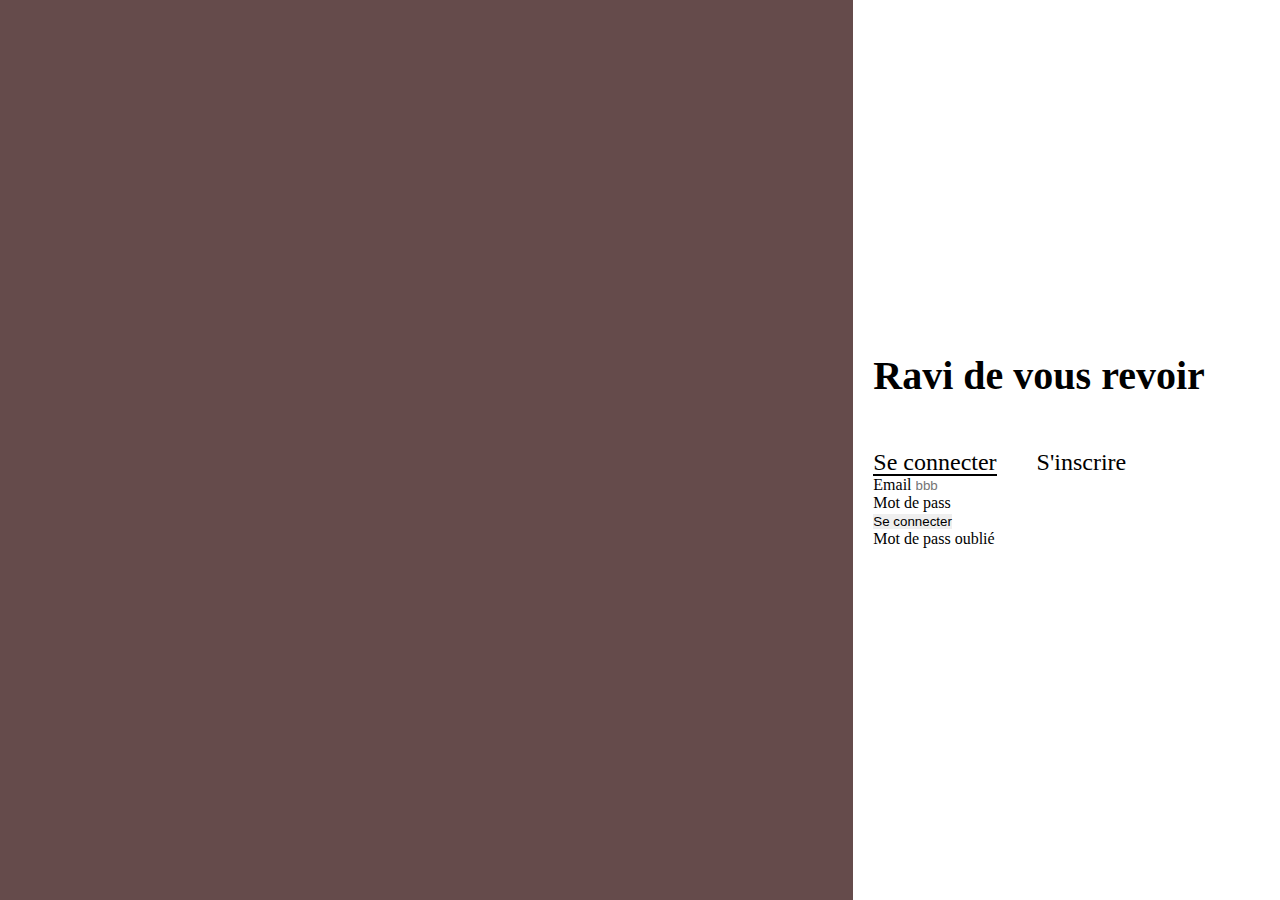
==== login.html @ 1098d424 "add of inner pages" ====
<!DOCTYPE html>
<html lang="en">

<head>
        <meta charset="UTF-8" />
        <meta http-equiv="X-UA-Compatible" content="IE=edge" />
        <meta name="viewport" content="width=device-width, initial-scale=1.0" />
        <link rel="stylesheet" href="assets/styles.css" />
        <link
            href="https://fonts.googleapis.com/css2?family=Poppins:ital,wght@0,100;0,200;0,300;0,400;0,500;0,600;0,700;0,800;0,900;1,100;1,200;1,300;1,400;1,500;1,600;1,700;1,800;1,900&display=swap"
            rel="stylesheet">
        <link href="https://fonts.googleapis.com/css2?family=Pathway+Gothic+One&display=swap" rel="stylesheet">
        <title>Misericordia Fashion</title>
    </head>
<body class=" ">
  <div class="section-wrapper d-flex">
    <div class="col-unit-8 side-cover">

    </div>
    <div class="col-unit-4 login-form">
        <div class="form-wrap">
            <h3 class="intro-tile__medium mb-25">Ravi de vous revoir</h3>
            <div class="login-tab__nav d-flex">
                <div class="login-tab-title active"> Se connecter </div>
                <div class= "login-tab-title"> S'inscrire</div>
            </div>
            <form class="form-input" action="">
                <div class="input-control">
                    <label for="">Email</label>
                    <input type="email" name="" placeholder="bbb">
                </div>

                <div class="input-control">
                    <label for="">Mot de pass</label>
                    <input type="password" name="" id="">
                </div>

                <button class="btn btn-dark" type="submit">Se connecter</button>
            </form>

            <div class="password-forgot">
                <a href="http://">Mot de pass oublié </a>
            </div>
        </div>
    </div>
  </div>
</body>

</html>
---- assets/styles.css ----
* {
  margin: 0;
  padding: 0;
  box-sizing: border-box;
  border: 0;
}

:focus {
  outline: none;
}

::selection {
  background-color: var(--primary);
}

/* font Recoleta Bold called */

@font-face {
  font-family: "Recoleta Bold";
  src: url(fonts/Recoleta-Bold.eot), url(fonts/Recoleta-Bold.ttf),
    url(fonts/Recoleta-Bold.woff), url(fonts/Recoleta-Bold.woff2);
}

/* End font Recoleta Bold called */

/* font Recoleta Regular called */

@font-face {
  font-family: "Recoleta Regular";
  src: url(fonts/Recoleta-Regular.eot), url(fonts/Recoleta-Regular.ttf),
    url(fonts/Recoleta-Regular.woff), url(fonts/Recoleta-Regular.woff2);
}

/* End font Recoleta Medium called */

/* font Recoleta Medium called */

@font-face {
  font-family: "Recoleta Thin";
  src: url(fonts/Recoleta-Thin.eot), url(fonts/Recoleta-Thin.ttf),
    url(fonts/Recoleta-Thin.woff), url(fonts/Recoleta-Thin.woff2);
}

/* End font Recoleta Thin called */

/* full page global properties */

body {
  font-family: "Recoleta Regular";
  overflow-x: hidden;
}

ul {
  list-style: none;
}

a {
  text-decoration: none;
  color: inherit;
}

.centerize {
  margin: 0 auto;
}

.w100 {
  width: 100%;
}

.h100 {
  height: 100%;
}

img {
  user-select: none;
}

.pos_relative {
  position: relative;
}

.pos_absolute {
  position: absolute;
}

.font_poppins {
  font-family: "Poppins", sans-serif;
}

.displaynone {
  display: none;
}

/* full page global properties */

/* colors and background colors*/

.none_bgcolor {
  background-color: #00000000;
}

.primary_bgcolor {
  background-color: #5a4042;
}

.background_lightred {
  background-color: #AE5C4A;
}

.black_bgcolor {
  background-color: #000;
}

.background_darkgreen {
  background-color: #3e513e;
}

.black-600_bgcolor {
  background-color: #222222;
}

.degraded_bgcolor {
  background-color: #5f5f5f;
}

.red_bgcolor {
  background-color: #fd213e;
}

.gold_bgcolor {
  background-color: #aa5843;
}

.bord_bgcolor {
  background-color: #e4e4e4;
}

.nuance_bgcolor {
  background-color: #7b7b7b;
}

.productbg_bgcolor {
  background-color: #ffebd6;
}

.secondary_bgcolor {
  background-color: #ffd2ae;
}

.secondaryhard_bgcolor {
  background-color: #F47113;
}

.violet_bgcolor {
  background-color: #7A6E86;
}

.nuanced_bgcolor {
  background-color: #424642;
}

.nuancedlight_bgcolor {
  background-color: #EAE9DE;
}

.white_bgcolor {
  background-color: #fff;
}

.orangered100_bgcolor {
  background-color: #FEEBDA;
}

.coffee_bgcolor {
  background-color: #AE5C4A;
}

.skyblue_bgcolor {
  background-color: #c2c9ff;
}

.skylightblue_bgcolor {
  background-color: #a9d7e7;
}

.trans_bgcolor {
  background-color: #c7c7c790;
}

.color_white {
  color: white;
}

.primary_color {
  color: #5a4042;
}

.black_color {
  color: #000;
}

.black-600_color {
  color: #222222;
}

.degraded_color {
  color: #5f5f5f;
}

.red_color {
  color: #fd213e;
}

.gold_color {
  color: #aa5843;
}

.bord_color {
  color: #e4e4e4;
}

.nuance_color {
  color: #7b7b7b;
}

.productbg_color {
  color: #cbb297;
}

.secondary_color {
  color: #e98e44;
}

.secondaryhard_color {
  color: #F47113;
}

.violet_color {
  color: #af9dd0;
}

.nuanced_color {
  color: #424642;
}

.nuancedlight_color {
  color: #A09B96;
}

.white_color {
  color: #fff;
}

.orangered100_color {
  color: #eee0d2;
}

.coffee_color {
  color: #654B4B;
}

.skyblue_color {
  color: #6f80ff;
}

.font_trans {
  color: #ffffff90;
}

:root {
  --primary: #5a4042;
  --black: #000000;
  --black-600: #222222;
  --degraded: #5f5f5f;
  --red: #fd213e;
  --gold: #aa5843;
  --border: #e4e4e4;
  --nuance: #7b7b7b;
  --product-bg: #cbb297;
  --secondary: #e98e44;
  --secondary-hard: #F47113;
  --violet: #af9dd0;
  --nuanced: #424642;
  --nuanced-light: #A09B96;
  --white: #ffffff;
  --orangered_100: #eee0d2;
  --coffee: #654B4B;
  --skyblue: #6f80ffbd;
}

.d-flex {
  display: flex;
}

.col-unit-8{
 flex: 0 1 66.666666666%;
}

.col-unit-4{
  flex: 0 1 33.333% ;
 }

 .mt-5{
  margin-top: 10px;
 }

 .mt-10{
  margin-top: 20px;
 }

.justify-center{
  justify-content: space-between;
}

.justify-end{
  justify-content:flex-end;
}

.flex-column{
  flex-direction: column;
}

.flex-end{
  align-items: flex-end;
}

.intro-tile__medium{
  font-family: "Recoleta", "Sans serif";
  font-size: 2.5rem;
}

.mb-10 {
  margin-bottom: 20px
}

.mb-25 {
  margin-bottom: 50px
}

/* End colors and variables */

/* Begin the first section of home page */

.first_section {
  width: 100%;
  padding: 0px 2vw 30px;
}

.homeindex_background {
  background: url(./home_back.png);
  background-size: cover;
  background-position: center;
}

/* Begin navigation bar design */
.w-100{
  width: 100%;
}
.wrapper {

}

.wrapper-fluid {
 max-width: 82%;
 margin: 0 auto;
}

.menu_bar {
  position: relative;
  width: 100%;
  display: flex;
  justify-content: space-between;
  align-items: center;
}

#logo {
  font-family: "Recoleta Bold";
  font-size: 64px;
  font-weight: 900;
}

.burger_menu_icon {
  position: absolute;
  display: flex;
  flex-direction: column;
  left: 50%;
  top: 50%;
  transform: translate(-50%, -50%);
  width: 50px;
  height: 12px;
  align-self: center;
  cursor: pointer;
  justify-content: space-between;
  z-index: 50;
}

.burger_line {
  display: block;
  width: 100%;
  height: 4px;
  transition: .2s;
}

.line_top {
  transform: rotate(-45deg);
}

.line_bottom {
  position: relative;
  top: -7px;
  transform: rotate(45deg);
}

.menu_right_el_container {
  display: flex;
  height: 100%;
  align-items: center;
}

.lang_select_icons {
  display: flex;
  font-size: 14px;
  position: relative;
  font-weight: bold;
  right: 20px;
  gap: 10px;
}

.fr_lang {
  text-decoration: underline;
}


.bag_icon_container {
  position: relative;
  cursor: pointer;
}

.bag__icon {
  height: 100%;
}

.connect_btn {
  font-family: "Poppins", sans-serif;
  padding: 5px;
  margin: 0 40px;
  bottom: none;
  background-color: transparent;
  font-size: 15px;
  cursor: pointer;
}

.shopping_number {
  position: absolute;
  width: 19px;
  height: 19px;
  top: -2px;
  right: -2px;
  font-size: .8em;
  text-align: center;
  background-color: red;
  color: white;
  border-radius: 100%;
  z-index: 10;
}

/* End navigation bar design */

/* start menu design */

.menu_section {
  position: fixed;
  top: -150vh;
  width: 100vw;
  height: 0vh;
  z-index: 40;
  display: flex;  
  overflow: hidden;
  transition: .4s;
  padding: 90px 0 5vh 5vw;
  justify-content: space-between;
}

.mdisplay {
  width: 100vw;
  top: 0;
  height: 100vh;
}

.pos_fixed {
  position: fixed;
  top: 40px;
}

.menu_left {
  width: 25vw;
}

.menudisc {
  width: fit-content;
  top: 0;
  right: 0;
  transform: translate(50%, -50%);
}

.m_contact_btn {
  font-size: 20px;
  padding: 15px 30px;
  bottom: 0;
  right: 0;
}

.menu_links {
  width: 40vw;
  z-index: 7;
  display: flex;
  padding-top: 20px;
  flex-direction: column;
  justify-content: space-between;
}

.menu_right {
  width: 16%;
}

.ma_text {
  font-family: "Recoleta Bold";
  font-size: 30px;
}

.links {
  font-family: 'Recoleta Bold';
  font-size: 5.5vw;
}

.col_list_link {
  font-size: 3vw;
  left: 100%;
  height: 0;
  overflow: hidden;
  text-align: center;
  transition: .2s;
}

.col_links {
  align-items: center;
}

.col_links:hover>.col_list_link {
  height: 100%;
  overflow: visible;
}

.collink {
  font-size: 20px;
  padding-inline: 5%;
  justify-content: space-between;
}

/* end menu design */

/* Begin Home center block section */

.home_center_section {
  height: 80%;
  display: flex;
  flex-direction: column;
  margin-top: 70px;
}

.categories_section {
  position: relative;
  color: var(--secondary);
  text-align: center;
  font-size: clamp(70px, 100px, 150px);
  line-height: clamp(30px, 2em, 80px);
}

.category_img_section {
  width: 32%;
  position: relative;
  max-width: 470px;
  margin-top: -130px;
}

.category_description {
  position: relative;
  font-family: "Recoleta Bold";
  margin-top: -280px;
  color: var(--white);
  text-align: center;
  text-transform: uppercase;
  font-size: calc(12px + 10vw);
  z-index: 5;
}

.last_center_section {
  margin-top: -10px;
  display: block;
  color: var(--white);
  text-transform: uppercase;
}

.anecdotes {
  margin: 0 auto;
  font-size: 11px;
  color: #CFB09C;
  margin-left: 150px;
}

.anecdotes span {
  margin-left: 30px;
}

.discover_btn {
  display: flex;
  width: 100px;
  position: relative;
  left: 85%;
  align-items: center;
}

.elipsis {
  top: -100%;
  left: -30%;
  width: 150%;
}

/* End  Home center block section */

/* Begin Home Bottom section */

.home_bottom__section {
  font-family: "Recoleta Bold";
  color: var(--white);
  position: static;
  margin: 100px 0 auto;
  top: 120px;
  width: 100%;
  display: flex;
  align-items: flex-end;
  justify-content: space-between;
}

.bottom_left_section {
  font-size: 14px;
}

.bottom_left_section span {
  font-family: "Recoleta Thin";
}

.scroll_btn {
  display: block;
  position: relative;
  top: -40px;
  text-transform: uppercase;
  font-family: "Poppins", sans-serif;
  font-weight: 100;
  letter-spacing: 3px;
  display: block;
  text-align: center;
  justify-content: center;
}

img.arrow_down {
  width: 26px;
  margin-top: 10px;
}

.bottom_right_section {
  font-size: 14px;
  font-family: "Poppins", sans-serif;
  text-align: right;
}

/* End Home Bottom section */

/* End of the first section of home page */

/********* Global section styles *********/

.section {
  width: 100vw;
  padding: 140px 2vw;
}

.section_flex {
  width: 100%;
  display: flex;
}


/********* Global section styles *********/

/* Begin of the dannish section page */

.danish__section {
  background-color: var(--orangered_100);
}

.danish__section_container {
  justify-content: space-between;
  height: fit-content;
  padding: 20px;
}

.danish_section_left,
.danish_right_section {
  display: flex;
  align-items: center;
  justify-content: center;
  column-gap: 30px;
  padding: 20px;
  width: 30%;
}

.danish_center_img {
  width: 40%;
}

.danish_center_gtext {
  font-family: "Recoleta Bold";
  font-size: 7vw;
  color: #453032;
  text-align: center;
}

.danish_center_ltext {
  font-family: "Poppins", sans-serif;
  margin-top: 80px;
  font-size: 20px;
  text-align: center;
}

.vw12 {
  width: 12vw;
}


/* End of the dannish section  page */

/* Begin trend section  */

.trend_section {
  display: block;
}

.trend__title_container {
  width: 100%;
  max-width: 1300px;
  height: fit-content;
  position: relative;
}

.trend_title {
  display: block;
  position: relative;
  font-size: 6.5em;
  width: 100%;
  height: fit-content;
  line-height: 95px;
}

.trend_title p {
  display: block;
  text-align: right;
  position: relative;
}

.trend_title p::before {
  position: absolute;
  content: '';
  top: 50%;
  left: -0%;
  width: 20%;
  height: 5px;
  background-color: var(--black);
}

.light_focus_title {
  font-family: "Poppins", sans-serif;
  text-transform: uppercase;
  color: var(--degraded);
  font-size: 30px;
  position: absolute;
  top: 18%;
  right: 0%;
}

.article_type_container {
  display: flex;
  justify-content: center;
  width: 100%;
  height: fit-content;
  padding: 20px 0;
  font-family: "Poppins", sans-serif;
  font-size: 16px;
  font-weight: 400;
  margin: 40px 0 20px;
}

.article_type_container li {
  position: relative;
  list-style: none;
  padding: 0 15px;
}


.article_type_container li:not(:first-child):before {
  content: "";
  position: absolute;
  width: 2px;
  height: 100%;
  left: 0;
  background-color: var(--black);
}

.type_selected {
  color: var(--secondary-hard);
}

.trend_article_container {
  display: grid;
  margin-top: 40px;
  max-width: 1300px;
  justify-content: center;
  font-family: "Poppins", sans-serif;
  grid-template-columns: repeat(4, 25%);
}

.item_img {
  width: 100%;
}

.item {
  display: flex;
  flex-direction: column;
  justify-content: space-between;
  padding: 17px;
  text-align: center;
  border: .5px solid var(--nuanced-light);
}

.item:not(:first-child) {
  border-left: 0;
}

.less {
  width: 101%;
  display: block;
  position: relative;
}

.item_img_less {
  width: 100%;
  height: 100%;
  position: relative;
  z-index: 1;
}

.item_img1 {
  width: 100%;
  height: 100%;
}

.item_img_container {
  width: 100%;
}

.item_description {
  display: grid;
}

.article_title {
  color: var(--degraded);
  font-size: 19px;
  margin: 10px 0 10px;
}

.price {
  font-size: 13px;
  margin: 0px 0 10px;
  font-weight: bold;
}

.buy_btn {
  position: relative;
  padding: 15px 20px;
  background-color: var(--black-600);
  color: var(--white);
  text-transform: uppercase;
}

.btn_less {
  left: 50%;
  transform: translate(-50%, 0);
  display: block;
  margin: 0 auto;
  width: 70%;
  bottom: 10%;
  position: absolute;
  z-index: 2;
}

.item_name {
  color: var(--white);
  font-weight: bold;
  font-size: 21px;
  margin-bottom: 20px;
}

.trend_section_services {
  font-size: 15px;
  display: grid;
  grid-template-columns: repeat(5, auto);
  max-width: 1300px;
  margin-top: 80px;
}

.trend_service {
  display: flex;
  align-items: center;
  justify-content: center;
  padding: 15px 20px;
  gap: 10px;
  border: .5px solid var(--nuanced-light);
}

.trend_service:not(:first-child) {
  border-left: 0;
}

.trend_service img {
  width: 20px;
  height: 20px;
}

/* End trend section  */

/* Mood section section */

.fashion_section_mood {
  justify-content: stretch;
  gap: 2%;
  padding: 120px 30px 100px 30px;
  background-color: var(--skyblue);
}

.mood_left_section {
  display: block;
  width: 30%;
}

.left_img_container {
  width: 100%;
}


.left_mood_text {
  width: 50%;
  font-size: 14px;
  float: right;
  margin-top: 20px;
  color: var(--nuanced);
  font-family: "Poppins", sans-serif;
}

.mood_center_section {
  width: 40%;
  display: block;
  margin-top: 40px;
}

.great_middle_title {
  font-size: 3.5vw;
  width: 100%;
}

.mood_middle_img {
  display: flex;
  gap: 30px;
  width: 65%;
  float: right;
  margin: 80px 50px 0 0;
}

.middle_img_container {
  width: 10vw;
}

.mood_right_section {
  margin-top: 110px;
  width: 30vw;
  display: flex;
  gap: 10px;
  flex-direction: column;
  align-items: flex-end;
}

.left_img_container {
  width: 100%;
}

.double_img_container {
  display: flex;
  gap: 30px;
  width: 70%;
}

.double_img_el {
  width: 40%;
}

.double_img_el2 {
  width: 65%;
}

.mood_anec {
  width: 38%;
  font-size: 13px;
  color: var(--nuanced);
  font-family: "Poppins", sans-serif;
}

/* End section section */

/* Selling Article section section */

.selling_section {
  display: block;
  background-color: #EAE9DE;
}

.selling_article {
  display: grid;
  justify-content: center;
  font-family: "Poppins", sans-serif;
}

.selling_gtitle_container {
  width: 100%;
  max-width: 1600px;
  display: block;
  margin-bottom: 6vh;
  position: relative;
}

.first_row,
.second_row {
  width: 100%;
  display: flex;
  flex-direction: row;
  flex-wrap: nowrap;
  overflow-y: hidden;
  overflow-x: scroll;
}

.first_row .item,
.second_row .item {
  min-width: 285px;
}

.selling_gtitle {
  display: block;
  position: relative;
  left: 7vw;
  font-size: 4.5vw;
  width: 75%;
  height: fit-content;
  letter-spacing: 1px;
  line-height: 95px;
}

.selling_gtitle p {
  display: block;
  text-align: right;
  position: relative;
}

.little_text_left {
  position: absolute;
  width: 200px;
  left: 20vw;
  bottom: 10%;
  color: #8B8A84;
}

.little_text_right {
  position: absolute;
  width: 200px;
  right: 4%;
  bottom: 58%;
  color: #8B8A84;
}

.little_text_right a {
  text-decoration: underline;
  width: 100%;
  display: block;
}

.price_red {
  color: var(--red);
}

/* End Selling Article section section */


/* Begin natural skin show section  */

.natskin_section {
  justify-content: space-between;
  align-items: center;
  padding-bottom: 90px;
  color: white;
  background: url(./natskin_back.png);
}

.natskin_left_sect {
  width: 24%;
  position: relative;
}

.left_top_img_container {
  width: 80%;
}

.natskin_gtext {
  position: absolute;
  font-size: 4.3vw;
  width: 200%;
  text-align: center;
  z-index: 3;
  left: 75%;
  top: 7%;
}

.left_light_text {
  position: relative;
  width: 300px;
  height: fit-content;
  margin: 120px auto 120px 60%;
}

.xcircle {
  width: 70px;
  height: 70px;
}

.circle_text {
  font-family: "Poppins", sans-serif;
  position: absolute;
  top: 30%;
  left: 45px;
}

.natskin_right_sect {
  float: right;
  width: 50%;
}

.natright_txt {
  font-family: "Poppins", sans-serif;
  position: relative;
  margin: 0px 50px 40px auto;
  float: right;
  width: fit-content;
  font-size: 18px;
}

.natskin_right_img_cont {
  position: relative;
  float: right;
  margin-top: 90px;
  width: 80%;
}

.rondtxt {
  position: absolute;
  width: 200px;
  height: 200px;
  left: -100px;
  bottom: 100px;
}

/* End natural skin show section  */

/* Second Selling Section section */

.second_sellingsection {
  padding: 100px 0;
}

.second_sell_head_content {
  padding: 90px 100px;
  margin-bottom: 100px;
  color: #5b4749;
}

.second_head_gtitle {
  font-size: 6vw;
  line-height: 1;
  position: relative;
}

.l_dash {
  display: inline-block;
  width: 80px;
  height: 6px;
  margin: 0 20px 20px;
  background-color: #5a4042;
}

.second_line {
  margin-top: 1.3vw;
  position: absolute;
  right: 0;
  top: 100px;
}

.title_img {
  width: 50px;
  margin: 0 12px 0px;
}

.second_head_stitle {
  width: 100%;
  margin-top: 150px;
  display: inline-flex;
  justify-content: space-between;
  height: auto;
}

.stitle_left_text {
  font-family: "Poppins", sans-serif;
  width: fit-content;
  line-height: 35px;
}

.stitle_left_img {
  width: 120px;
  height: 100%;
  margin: -10px 20% 0 0;
}

.second_sel_item_container {
  display: grid;
  font-family: "Poppins", sans-serif;
  grid-template-columns: repeat(5, 20%);
}

.second_sel_item_container .item .item_description .article_title {
  color: #5a4042;
}

.item_large1 {
  grid-column: 4 / 6;
  grid-row: 1 / 3;
  border: .5px solid var(--nuanced-light);
  border-left: 0;
  height: 100%;
  overflow: hidden;
  object-fit: fill;
}

.item_large2 {
  grid-column: 1 / 3;
  grid-row: 3 / 5;
  border: .5px solid var(--nuanced-light);
  height: 100%;
  overflow: hidden;
  object-fit: fill;
}

.item_large1 img,
.item_large2 img {
  height: 100%;
}


.discover_more {
  width: 100%;
  margin: 100px 0 40px;
}

.discover_more_btn {
  font-family: "Poppins", sans-serif;
  font-size: 15px;
  padding: 16px 20px;
  width: fit-content;
  color: white;
  margin: 0 auto;
  transition: all .2s;
  background-color: #222222;
}

.discover_more_btn:hover {
  background-color: #424642;
}

.s_color_white {
  color: var(--white);
}

.s_color_secondary_h {
  color: var(--secondary-hard);
}

/* End Second Selling Section section */

/* Start Spring Summer section  */

.springsummer_section {
  position: relative;
}

.spring_ltext {
  position: absolute;
  top: 6%;
  left: 15%;
  z-index: 5;
  font-size: 4vw;
  line-height: 97%;
}

.c_gtext {
  position: absolute;
  font-size: 8vw;
  right: 10%;
  z-index: 6;
}

.spring_imgs_cont {
  width: 30%;
  position: relative;
  margin: 0 auto;
}

.left_btn,
.right_btn {
  background-color: transparent;
  position: absolute;
  top: 50%;
  font-size: 17px;
  transform: translateY(-50%);
  cursor: pointer;
}

.right_btn {
  right: 0;
}

.spring_imgs_left,
.spring_imgs_right {
  position: absolute;
  top: 25%;
  width: 65%;
}

.spring_imgs_left {
  left: -150px;
}

.spring_imgs_right {
  right: -45%;
  top: 30%;
}

.annec_bottom_text {
  font-size: 10px;
  position: absolute;
  bottom: -7%;
  left: 26%;
}

.annec_bottom_text p {
  margin: 10px 0;
}

.underlined {
  text-decoration: underline;
}

/* End Spring Summer section  */

/* Begin Comments section */

.s_comment_section {
  display: grid;
  justify-content: center;
  position: relative;
  padding-left: 0;
  padding-right: 0;
  gap: 90px;
}

.comment_top_left_img_container {
  position: absolute;
  width: 195px;
  top: 100px;
  left: 120px;
}

.comment_bottom_right_img_container {
  position: absolute;
  width: 195px;
  bottom: 100px;
  right: 120px;
}

.comment_text_container {
  position: relative;
  z-index: 3;
  margin: 100px auto 30px;
  max-width: 1015px;
  font-size: 53px;
  text-align: center;
}

.comment_backg_container {
  position: absolute;
  display: block;
  top: -43%;
  left: 50%;
  transform: translate(-50%, 0%);
}

.commen_legend_conatainer {
  font-weight: bold;
  max-width: 447px;
  font-size: 15px;
  margin: 40px auto 0;
  text-transform: uppercase;
  text-align: center;
}

.axter_img_container {
  margin: 0 auto;
}

/* End Comments section */

/* Start comment Section */

.contact_section {
  gap: 5vw;
  justify-content: space-between;
  margin: 0 auto 90px;
  max-width: 1400px;
}

.contact_left_imgs {
  flex: .3;
}

.contact_right_sec {
  flex: .7;
}

.contact_imgs1 {
  width: 80%;
  right: -50px;
  z-index: 4;
}

.contact_imgs2 {
  width: 80%;
  top: 200px;
}

.contact_right_img {
  height: 100%;
  top: 100px;
  right: 50px;
}

.contact_bottom {
  justify-content: space-between;
}

.contact_great_title {
  font-family: 'Recoleta Regular';
  font-size: 96px;
  line-height: 90px;
  letter-spacing: 0.1em;
}

.contact_address {
  font-family: 'Poppins', sans-serif;
  font-weight: 300;
  font-size: 18px;
  margin-top: 80px;
}

.contact_number {
  margin: 30px 0;
  font-family: 'Recoleta Bold';
  font-weight: 700;
  font-size: 50px;
}

.contact_cmd {
  width: fit-content;
  padding: 10px 40px;
  font-family: 'Poppins', sans-serif;
  font-weight: 500;
  transition: .3s;
  cursor: pointer;
  background-color: #ffffff63;
  ;
}

.contact_cmd:hover {
  background-color: #ffffff1d;
  ;
}

/* End comment Section */

/* Begin Insta section */

.insta_pic_section {
  display: grid;
  grid-template-columns: repeat(5, 15%);
  padding: 100px 4vw 50px;
  justify-content: center;
  gap: 1%;
}

.insta_sec_img {
  width: 100%;
  height: 100%;
  max-width: 360px;
}

.insta_icon {
  width: 30px;
  margin: 0 auto;
}

.instagramlink {
  display: grid;
  justify-content: center;
  align-items: center;
  text-align: center;
  width: 100%;
  background-color: white;
  border: 0.012px solid #eeeded;
}

.insta_par {
  font-size: 16px;
  color: var(--nuanced);
}

.insta_link {
  text-transform: uppercase;
  color: var(--secondary-hard);
  margin-top: 10px;
  height: 100%;
}

/* End Insta section */

/* Begin Footer section */

.footer {
  background: url(./bfooter.png);
  background-size: cover;
  background-position: center;
  padding-top: 70px;
  color: white;
}

.footer_el {
  display: flex;
  justify-content: space-between;
}

.footer_left {
  flex-direction: column;
  padding-left: 5vw;
}

.footer_gtitle {
  font-size: 60px;
  font-weight: 700;
  margin-bottom: 80px;
}

.footer_gtitle span {
  font-weight: 100;
  font-style: italic;
}

.f_mail_input {
  position: relative;
  max-width: 400px;
  height: 40px;
  margin-bottom: 60px;
}

.f_mail_input input {
  width: 100%;
  height: 100%;
  padding-left: 20px;
  background: transparent;
  color: #ffffffa3;
  border-bottom: 1px solid #CFB09C;
}

.f_mail_input input:placeholder {
  color: #f2f2f2;
}

.f_mail_input button {
  position: absolute;
  right: 0%;
  height: 100%;
  padding: 10px 0;
  background: transparent;
  color: #CFB09C;
  font-weight: 600;
  cursor: pointer;
}

.f_term_text {
  font-size: 14px;
  text-transform: uppercase;
  letter-spacing: 2px;
}

.footer_right {
  padding-top: 40px;
  text-align: right;
  display: grid;
  gap: 20px;
  padding-right: 5vw;
}

.f_address {
  font-size: 30px;
  min-width: 400px;
}

.f_gtext {
  color: #CFB09C;
  font-weight: 700;
  font-size: 25px;
  text-transform: uppercase;
}

.footer_cpr {
  left: 0;
  bottom: 0;
  width: 100%;
}

.footer_cpr div {
  height: 100%;
}

.footer_display {
  display: grid;
  grid-template-columns: repeat(3, auto);
  align-items: center;
}

.cpr_left,
.cpr_center,
.social_link {
  padding: 20px 0;
  align-items: center;
}

.m_text {
  font-size: 30px;
  font-family: "Recoleta Bold";
  text-align: center;
}

.cpr_center {
  border: 1px solid rgba(255, 255, 255, 0.414);
  border-bottom: 0;
  display: grid;
}

.cpr_left {
  line-height: 40px;
  border-top: 1px solid rgba(255, 255, 255, 0.414);
  font-size: 14px;
  padding-left: 7vw;
}

.social_link {
  display: flex;
  justify-content: flex-end;
  gap: 15px;
  border-right: 0;
  padding-right: 7vw;
  border-top: 1px solid rgba(255, 255, 255, 0.414);
}

.social_link a {
  display: grid;
  padding: 10px;
  width: 55px;
  height: 55px;
  border-radius: 50%;
  border: 1px solid white;
  transition: .3s;
}

.social_link a:hover {
  background-color: #424642;
}

.social_link a img {
  margin: auto;
  height: 70%;
}

.bord_l_none {
  border-left: 0;
}

.bord_r_none {
  border-right: 0;
}

/* End Footer section */

/* End fo the homepage */


/************************* Collection 1 element **************************/

/* Clt 1 section */

.c1_home {
  width: 100%;
  /* height: 100vh; */
  padding: 10% 0 30%;
}

.c1_gtitle {
  width: 100%;
  font-weight: 500;
  font-size: 142px;
  text-align: center;
  color: #AE5C4A;
  z-index: 6;
}

.c1text_section {
  max-width: 400px;
  text-align: center;
  margin: 3% 0 0 14%;
  z-index: 6;
}

.c1btn1_sec {
  display: flex;
  column-gap: 20%;
  align-items: center;
  padding: 0 20%;
}

.c1dis_btn {
  padding: 25px 70px;
  border-radius: 50%;
  border: 1px solid #AE5C4A;
}

.c1_imgs {
  width: fit-content;
  top: 10%;
  left: 50%;
  transform: translateX(-50%);
}

.c1_img2 {
  right: -25%;
  top: 50%;
}

.c1_img3 {
  left: -25%;
  top: 70%;
}

/* Clt 1 section */

/* C1 explan text section */

.c1_explansect {
  padding: 170px 0;
}

.c1_explantitle {
  font-size: 68px;
  line-height: 80px;
  text-align: center;
  letter-spacing: 0.1em;
  max-width: 700px;
  color: #FFE6D7;
  text-align: center;
  margin: 0 auto;
}

.c1_ex_tpar {
  max-width: 500px;
  font-family: "Poppins", sans-serif;
  margin: 0 auto;
  margin-top: 80px;
  text-align: center;
}

.c1pimg_cont {
  width: 70vw;
  margin: 80px auto 0;
}

/* C1 explan text section */

/*  C1 galerie section */

.c1_gal_section {
  padding: 170px 2vw 200px;
}

.c1_gal_headtext {
  max-width: 500px;
  font-family: "Poppins", sans-serif;
  margin: 0 auto 150px;
}

.c1_banner_gtext {
  font-family: 'Recoleta Thin';
  font-size: 8vw;
  line-height: 152px;
  letter-spacing: 0.1em;
  text-transform: uppercase;
  color: #5A4041;
  text-align: center;
}

.c1_gal_imgs {
  margin-top: -60px;
  width: 100%;
  display: flex;
  justify-content: space-between;
}

.c1_gal_imgs>div {
  width: 30%;
}

.c1_galimg2 {
  top: 160px;
}

/*  C1 galerie section */

/* C1 summer section */

.c1_summer {
  padding: 90px 4vw;
}

.c1_summer_head {
  display: flex;
  justify-content: space-between;
}

.c1summerltext {
  display: flex;
  gap: 50px;
}

.c1_textpar {
  position: relative;
}

.c1_textpar::before {
  position: absolute;
  content: "";
  width: 100%;
  height: 2px;
  background-color: #000;
  bottom: 0px;
  font-size: 30px;
}

.c1sumbartext {
  font-size: 9vw;
  text-transform: uppercase;
  width: calc(98vw + 60px);
  color: #D1C8AD;
  overflow: hidden;
  margin-left: -100px;
  margin-top: 200px;
  margin-bottom: -6vh;
}

.c1sumbartext .p {
  display: flex;
  flex-direction: row;
  align-items: center;
  overflow: hidden;
  gap: 20px;
}

.c1sumbartext .p span {
  display: inline-block;
  width: 150px;
  height: 6px;
  background-color: #D1C8AD;
}

.c1summer_el_container {
  row-gap: 110px;
  position: relative;
  top: -40px;
  display: grid;
  justify-content: space-between;
  grid-template-columns: repeat(3, 30%);
}

.c1el_img {
  position: relative;
}

.img_anec {
  position: absolute;
  left: 90%;
  bottom: 0;
  width: fit-content;
  line-height: 100%;
  transform: rotate(90deg) translateX(-50%) translateY(24px);
}

.c1el_gtitle {
  font-size: 50px;
  margin: 15px 0;
}

.c1el_txt {
  font-size: 23px;
  margin-bottom: 30px;
}

.addlink {
  font-size: 20px;
  display: flex;
  justify-content: space-between;
  font-family: "Recoleta Bold";
}

/* C1 summer section */


/* another collections section */

.another_col {
  padding: 120px 8vw;
}

.a_gtitle {
  font-size: 4vw;
  text-transform: uppercase;
  text-align: center;
  margin: 0px 0 50px;
  letter-spacing: 4px;
}

.anotherlinks {
  display: flex;
  width: 100%;
  gap: 6%;
  justify-content: center;
  margin-top: 80px;
}

.a_container {
  position: relative;
  width: 100%;
}

.a_el {
  position: absolute;
  width: 100%;
  height: 100%;
  top: 0;
  padding: 0 7%;
  background-color: #00000090;
  display: grid;
  align-items: center;
  align-content: center;
}

.a_el_title {
  font-size: 50px;
}

.a_el_text {
  max-width: 380px;
  line-height: 2em;
}

/* another collections section */

/************************* Collection 1 element **************************/


/************************* Collection 2 element *************************/

/* Collection 2 header */

.col2section {
  padding: 0 2vw;
}

.c2head {
  padding: 30px 0;
  width: 100%;
}

.c2logo {
  font-family: "Recoleta Bold";
  font-size: 35px;
  text-align: center;
}

.c2headlight_text {
  font-family: "Recoleta Bold";
  text-align: center;
  font-size: 12px;
  text-decoration: underline;
  margin-top: 40px;
}

.c2headg_text {
  font-size: 6vw;
  line-height: 100%;
  text-align: center;
  letter-spacing: 0.1em;
  text-transform: uppercase;
  width: 70vw;
  margin: 60px auto -50px;
  z-index: 3;
}

.c2headimg_section {
  display: flex;
  justify-content: center;
  align-items: center;
  gap: 20px;
}

.c2head_img1 {
  width: 30vw;
}

.c2head_img2 {
  width: 20vw;
}

.c2head_img3 {
  width: 10vw;
}

/* Collection 2 header */

/* Collection 2 header second section */

.c2headsecond {
  gap: 70px;
  padding: 160px 10vw 90px;
  align-items: stretch;
  justify-content: space-between;
}

.c2secondleft {
  width: 37%;
  gap: 40px;
}

.updatetxt {
  font-family: 'Poppins', sans-serif;
  font-weight: 400;
  font-size: 14px;
  line-height: 21px;
  letter-spacing: 0.1em;
  text-transform: uppercase;
  margin-bottom: 20%;
}

.leftgtxt {
  font-size: 51px;
  line-height: 73px;
  letter-spacing: 0.1em;
  margin-bottom: 30px;
}

.leftgtextsep {
  width: 50px;
  height: 3px;
  background-color: #A09B96;
  display: inline-block;
  margin-bottom: 10px;
}

.leftsec_par {
  font-family: 'Poppins', sans-serif;
  font-weight: 400;
  font-size: 16px;
  line-height: 24px;
  letter-spacing: 0.1em;
  max-width: 67%;
  margin-bottom: 80px;
}

.dlink {
  padding: 10px 20px;
  background: #B9BAD5;
  margin-top: 30px;
}

.dlink span {
  margin-right: 20px;
}

.c2rimg {
  left: 0;
  top: 30%;
  transform: translateX(-50%);
}

/* Collection 2 header second section */

/* Start collection 2 gallerie */

.gal_section {
  padding: 180px 0;
}

.gal_gtxt {
  font-family: "Recoleta Thin";
  font-size: 11vw;
  width: 100vw;
  letter-spacing: 10px;
  transform: translateX(-2%);
  margin-bottom: -7%;
  overflow-x: hidden;
}

.gal_gtxt span{
  display: block;
  width: 130vw;

}

.gal_imgs {
  gap: 20px;
  width: 90vw;
  margin-left: 8vw;
  padding: 0 30px 0 6vw;
  justify-content: space-evenly;
}

.dis_img {
  width: fit-content;
  left: 0%;
  bottom: 0%;
  transform: translate(-50%, 60%);
}

.gal1 {
  width: 35vw;
}

.gal2 {
  width: 20vw;
}

/* End collection 2 gallerie */

/* Start Collection 2 four season section */

.f_season {
  padding: 200px 8vw;
  justify-content: space-between;
  max-width: 1500px;
}

.f_leftimg {
  top: 60%;
  right: 0%;
  transform: translateX(50%);
}

.f_text {
  width: 40%;
}

.f_ltitle {
  text-transform: uppercase;
  letter-spacing: 2px;
  text-align: center;
  font-size: 13px;
}

.f_gtitle {
  font-size: 75px;
  text-align: center;
  margin-top: 80px;
  font-family: "Recoleta Bold", ;
}

/* End Collection 2 four season section */


/************************* Collection 2 element *************************/


/************************* Collection 3 element *************************/

/* Colecction 3 header section */

.col3section {
  padding: 0 2vw 100px;
}

.col3h_section {
  display: grid;
  width: 80%;
  padding: 30px 0 0px;
  margin: 100px auto;
}

.col3leftimgs {
  left: 0;
  top: 0%;
}

.col3leftimg1 {
  margin-bottom: 80px;
}

.col3leftimg2 {
  width: 110%;
  right: 0;
  top: 0;
  transform: translate(50%, 50%);
  z-index: 2;
}

.col3leftimg3 {
  width: 110%;
  left: -20%;
}

.c3htext_section {
  display: grid;
  justify-content: space-between;
  justify-items: center;
  text-align: center;
  margin: 0px auto;
  z-index: 6;
}

.c3h_gtxt {
  font-size: 85px;
  font-family: "Recoleta Bold";
  text-transform: uppercase;
  letter-spacing: 0.02em;
  margin: 50px auto;
  width: fit-content;
  text-align: center;
}

.c3h_ltxt {
  max-width: 423px;
  margin-bottom: 100px;
}

.c3disbtn {
  letter-spacing: 4px;
  padding: 15px 50px;
}

.col3rightimgs {
  width: 20%;
  right: 0;
  top: 0%;
}

.col3rimg1 {
  width: 150%;
  left: -70%;
  z-index: 3;
}

.col3rimg2 {
  bottom: -40%;
  right: -20%;
}

/* Colecction 3 header section */

/* End Collection 3 header second section  */

.slowemotion {
  width: 80%;
  margin: 170px auto 0;
}

.emot_gtitle {
  font-size: 85px;
  font-family: "Recoleta Bold";
  text-transform: uppercase;
  letter-spacing: 0.02em;
  margin: 50px auto;
  line-height: 110%;
  text-align: center;
  z-index: 4;
}

.emot_text_sec {
  align-items: center;
  justify-content: space-between;
}

.emotleft_txt {
  max-width: 250px;
  z-index: 3;
}

.etxtparimg {
  top: 50%;
  left: 50%;
  transform: translate(-50%, -50%);
}

.emoimg {
  top: 50%;
  left: 50%;
  transform: translate(-50%, -30%);
}

.emo_bot_par {
  max-width: 300px;
  right: 5%;
  transform: translateY(200%);
}

/* End Collection 3 header second section  */

/* Start Collection 3 galerie section */

.c3gal_sec {
  gap: 2vw;
  padding: 500px 0 90px 4vw;
  justify-content: space-between;
  z-index: -1;
  overflow: hidden;
}

.c3gal_leftsec {
  width: 16%;
}

.c3gal_gtxt {
  font-size: 90px;
  text-transform: uppercase;
  letter-spacing: 10px;
  margin: 0px auto 70px;
  line-height: 90%;
  word-wrap: break-word;
}

.shoplink {
  padding: 10px 20px;
  margin-inline: auto;
  text-align: center;
}

.c3gal_imgs {
  align-items: center;
  right: calc(-100px * 2);
}

.c3galim1 {
  width: 120%;
  z-index: 2;
}

.c3galim2 {
  width: 60%;
}

.c3galim3 {
  width: 40%;
}

.c3galim4 {
  width: 23%;
}

.c3galim2,
.c3galim3,
.c3galim4 {
  left: -150px;
}

/* End Collection 3 galerie section */

/************************* Collection 3 element *************************/


/************************* Start about  section *************************/

/* about section header */

.about {
  padding: 0 2vw;
}

.about_head {
  padding: 80px 6vw 0;
}

.ah_circle {
  z-index: 5;
}

.abouthead_ltxt {
  font-size: 16px;
  letter-spacing: 5px;
  margin-inline: auto;
  text-align: center;
}

.abouthead_gtxt {
  font-family: "Recoleta Bold";
  font-size: 100px;
  max-width: 700px;
  text-align: center;
  margin-inline: auto;
  margin-top: 40px;
  line-height: 105%;
  z-index: 4;
}

.abouthead_bottom {
  margin-top: -100px;
  gap: 7vw;
}

.ah_left_txt {
  text-align: right;
  margin-top: 20%;
}

.ah_left_txt,
.ah_right_txt {
  width: 20%;
  letter-spacing: 2px;
}

.ah_center_img {
  width: 40%;
}

.ahimg {
  z-index: 2;
}

.ahimgback {
  bottom: 0;
  right: -12%;
}

.ah_right_txt {
  align-self: flex-end;
  margin-bottom: 5%;
}

.ahsocial_link {
  margin-top: 20px;
  font-family: "Recoleta Bold";
  justify-content: space-between;
}

/* End about section header */

/* About First text */

.about_first_text {
  padding-top: 80px;
  padding-bottom: 600px;
  z-index: 3;
}

.about_textpar {
  font-size: 50px;
  max-width: 700px;
  text-align: center;
}

/* About First text */

/* About second section */

.about_sec_text {
  padding: 250px 0 200px;
}

.ab_sec_imgs {
  top: 0;
  left: 50%;
  transform: translate(-60%, -70%);
  max-width: 500px;
  z-index: 5;
}

.abimg1 {
  transform: rotate(10deg) translate(25%, -10%);
}

.abimg2 {
  transform: rotate(-10deg);
  z-index: -1;
}

.about_par {
  text-align: center;
  font-size: 20px;
  max-width: 500px;
  letter-spacing: 2px;
}

.absec_ab {
  margin-top: 150px;
  letter-spacing: 2px;
  justify-content: space-between;
}

.absec_left_el {
  gap: 5%;
  display: grid;
  align-content: center;
  width: 45%;
  padding-inline: 50px;
}

.ableft_title {
  font-size: 60px;
}

.ableft_txt {
  max-width: 400px;
}

.absec_second_el {
  padding-inline: 40px;
  padding-block: 100px;
}

.absecleftimg2 {
  width: 70%;
  top: 60%;
  left: 60%;
}

/* About second section */


/* About comment section */

.ab_comment {
  flex-direction: column;
  background: url(./abcoment.png);
  background-size: cover;
  background-position: center;
}

.abmartop {
  margin-top: 150px;
}

.abcomtxt {
  margin-top: 20px;
}

/* About comment section */

/************************* End about  section *************************/


/*::::::::::::::::Shop::::::::::::::*/

.bg{
  background-image:url('../Boutique.png');
  height: 7000px;
}

.top__navbar {
  margin-top: 42px;
  border-top: 1px solid  var(--black-600);
  border-bottom: 1px solid  var(--black-600);
}

.logo a {
  font-family: Recoleta;
  font-size: 26px;
  font-weight: 600;
  padding-right: 30px;
}

.left__content, .right__content {
  height: 70px;
  align-items: center;
  
}

.left__content {
  flex: 0 1 20%;
}

 

.bordered__box{
  border-left: 1px solid  var(--black-600);
  border-right: 1px solid  var(--black-600);
  width: 80px;
  height: 100%;
  justify-content: center;

}

.menu-bar__wrapper {
  width: 65%;
  flex-direction: column;
  justify-content: center;

}

 .menu__bar .menu-bar__wrapper span {
  display: block;
  width: 100%;
  height: 2px;
  background-color: #000;

}

.menu__bar .menu-bar__wrapper span:first-of-type{
  margin-bottom: 10px;
}

.search-icon {
  display: grid;
  place-content: center;
}

.nav-item__box {
  padding-left: 30px;
  font-size: 1rem;
  display: flex;
  align-items: center;

}

.icon-circle{ 
  display: grid;
  place-content: center;
  height: 30px;
  width: 30px;
  border-radius: 50%;
  border: 1px solid black;
  margin-left: 20px;
  
}

.hero{
 padding: 120px 0;
 justify-content: center;
}

.hero-title{
  font-size: 150px;
  font-weight: bold;
  line-height: 1;
  font-family: "Recoleta Bold";
}

.hero-title:last-of-type{ 
  align-self: flex-end;
}

.shop__categories{
  font-family: "Poppins", sans-serif;
  margin-bottom: 50px;
}
.active-categorie{
  font-size: 32px;
  font-weight: 800;
}

.shop__categories .left-items a {
   padding: 5px 15px;
   font-weight: 400;
   color: var(--nuance);
}

.bordered_subnav {
  border-top: 1px solid  var(--black-600);
  border-bottom: 1px solid  var(--black-600);
  height: 70px;
}


/* Cart */

.subnav-links{
  align-self: flex-end;

} 

.subnav-links a {
  margin-left: 30px;
  position: relative;  
  padding-bottom: 8%;
} 

.subnav-links .active::before {
  content: "";
  width: 100%;
  height: 2px;
  background-color: #000;
  position: absolute;
  bottom: 0;
}

.bordered_subnav .back-arrow{
  align-self: center;
}
.footer_wrapper{
  font-family: "Poppins", sans-serif;
}

.contact__info {
  margin-bottom: 18px;
}

.footer_left {
  margin-bottom: 30px;
}

.footer_wrapper .footer-links{
  padding-top: 12px;
}

.contact__info span {
  display: inline-block; 
}

.contact__info span:first-of-type{
  margin-right: 10px;
  border-right: 1px solid rgb(255, 255, 255);
  padding-right: 10px;
}

.footer_nav-links a{
   padding: 0 10px;
}

.footer_nav-links a:last-of-type{
  padding-right: 0;
}

.footer_nav-links{
  justify-content: flex-end;
}


/* Fav */


.fav-item {
  display: flex;
  border: 1px solid black;
  flex: 0 1 calc(50% - 15px);
  padding: 15px;
}
 
.item-img img{
 height: 100%;
 width: 150px;
 margin-right: 15px;
}

.img-thumbnails img{
  width: 45px;
  height: auto;
  padding: 0 2px;
}

.item-description {
  display: flex;
  flex-direction: column;
  position: relative;
}

.img-thumbnails {
  justify-self: flex-end;
  position: absolute;
  bottom: 0;
}

.item-info {
  flex-direction: column;
  justify-content: space-between;
  flex: 0 1 30%;
}

.fav-btn {
  padding: 10px 15px;
  color: var(--orangered_100);
  background-color: var(--coffee);
  font-size: .8rem;
}

.icon-btn{
  display: flex;
  justify-content: space-between;
}


/*  Login */


.section-wrapper{
  height: 100vh;
}

.side-cover{
  background: var(--coffee);
}

.login-form{
  padding: 20px;
  display: flex;
  align-items: center;
}

.login-tab-title{
 font-size: 1.5rem;
 margin-right:40px;
 position: relative;
}

.login-tab__nav .active::before {
  content: "";
  width: 100%;
  height: 2px;
  background-color: #000;
  position: absolute;
  bottom: 0;
};

.form-input input {
  border: 1px, solid black;
}
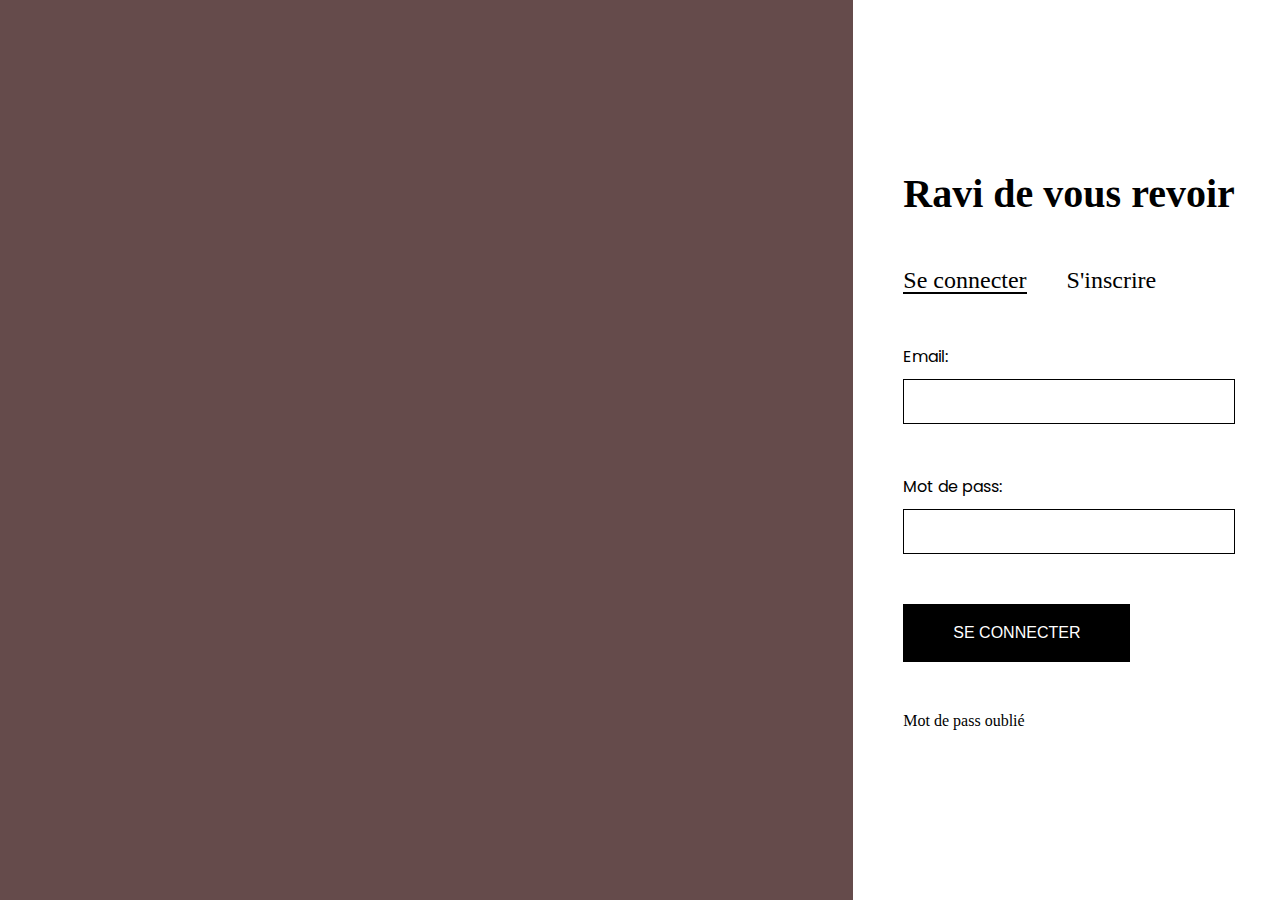
==== commit afb4252b: "Login style" ====
--- a/login.html
+++ b/login.html
@@ -24,15 +24,15 @@
                 <div class="login-tab-title active"> Se connecter </div>
                 <div class= "login-tab-title"> S'inscrire</div>
             </div>
-            <form class="form-input" action="">
+            <form class="form-input login-forms" action="">
                 <div class="input-control">
-                    <label for="">Email</label>
-                    <input type="email" name="" placeholder="bbb">
+                    <label for="email">Email:</label>
+                <input type="text" id="email" name="email"><br><br>
                 </div>
 
                 <div class="input-control">
-                    <label for="">Mot de pass</label>
-                    <input type="password" name="" id="">
+                    <label for="password">Mot de pass:</label>
+                    <input type="password" id="password" name="lname"><br><br>
                 </div>
 
                 <button class="btn btn-dark" type="submit">Se connecter</button>
--- a/assets/styles.css
+++ b/assets/styles.css
@@ -2,7 +2,6 @@
   margin: 0;
   padding: 0;
   box-sizing: border-box;
-  border: 0;
 }
 
 :focus {
@@ -392,6 +391,7 @@
   cursor: pointer;
   justify-content: space-between;
   z-index: 50;
+  border: none;
 }
 
 .burger_line {
@@ -448,6 +448,7 @@
   background-color: transparent;
   font-size: 15px;
   cursor: pointer;
+  border: none;
 }
 
 .shopping_number {
@@ -2851,7 +2852,7 @@
 }
 
 .login-form{
-  padding: 20px;
+  padding-left: 50px;
   display: flex;
   align-items: center;
 }
@@ -2870,7 +2871,49 @@
   position: absolute;
   bottom: 0;
 };
-
-.form-input input {
-  border: 1px, solid black;
+label{
+  display: block;
+}
+ input {
+  border:solid  1px  black; 
+  display: block;
+  padding: 10px;
+}
+.login-forms{
+  padding: 50px 0;
+  font-family: "Poppins";
+}
+.login-forms  input {
+width: 100%;
+height: 45px;
+
+}
+
+.login-forms label {
+  margin-bottom: 10px;
+  display: block;
+}
+
+.btn {
+  padding: 16px 20px;
+    width: fit-content;
+    color: var(--black-600);
+    margin: 0 auto;
+    transition: all .2s;
+}
+
+.btn-dark{
+  color: var(--white);
+  background-color: var(--black);
+}
+
+.login-forms .btn{
+ border: none;
+ padding: 20px 50px;
+}
+
+.login-forms button{
+  font-size: 1rem;
+  cursor: pointer;
+  text-transform: uppercase;
 }